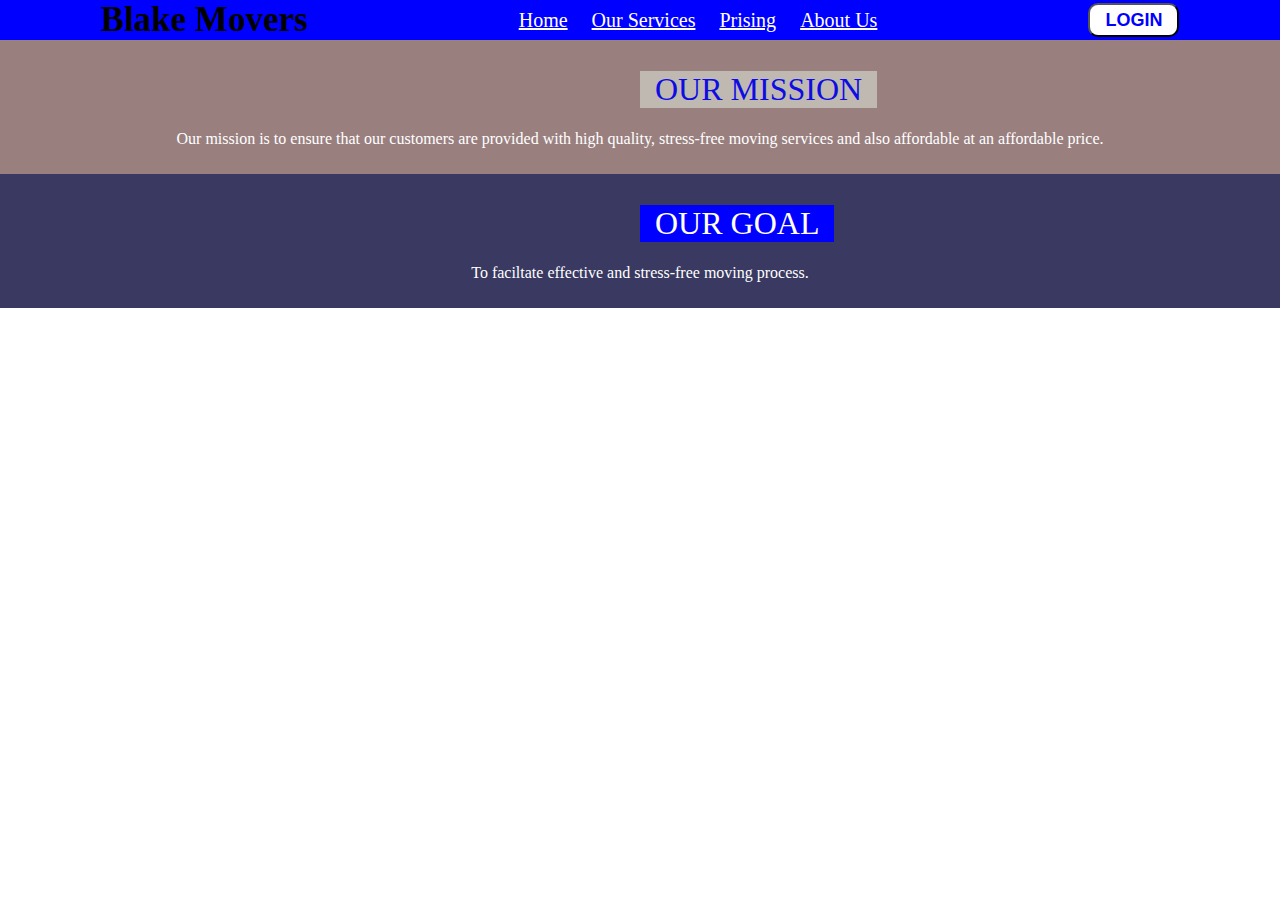
==== aboutus.html @ 3a9ff41b "add changes to my html and css" ====
<!DOCTYPE html>
<html lang="en">
<head>
    <meta charset="UTF-8">
    <meta name="viewport" content="width=device-width, initial-scale=1.0">
    <title>BlakeMovers</title>
    <link rel="stylesheet" href="aboutus.css">
</head>
<body>
    <div class="navbar">
        <div class="blake" >Blake Movers</div>
        <div class="list">
            <a href="Home">Home</a>
            <a href="Our Services">Our Services</a>
            <a href="Prising">Prising</a>
            <a href="About Us">About Us</a>
        </div>
        <div>
            <button class="btn">LOGIN</button>
        </div>
    </div>
    <div class="sec1">
        <h1 class="hsec1">OUR MISSION</h1>
        <p class="p1" >Our mission is to ensure that our customers are provided with high quality, stress-free moving services and also affordable  at an affordable price.</p>
    </div>
    <div class="sec2">
        <h1 class="hsec2">OUR GOAL</h1>
        <p class="p2">To faciltate effective and stress-free moving process.</p>
    </div> 
        
    
</body>
</html>
---- aboutus.css ----
body{
    width: 100%;
    padding: 0;
    margin: 0;
}

.navbar{
    background-color: blue;
    color: white;
    display: flex;
    justify-content: space-around;
    align-items: center;
    text-align: center;
}
list a:hoover{
    color: brown;
}
.blake{
    color: black;
    font-weight: bolder;
    font-size: xx-large;
    font-size: 35px;
}


.sec1{
    background-color: rgb(154, 127, 127);
    padding: 10px;
    margin: 0;
    aligh
    

}

.sec2{
    background-color: rgb(57, 57, 97);
    margin: 0;
    padding: 10px;
    text-align: center;
    align-items:center;
    
}
a{
    padding-left: 10px;
    padding-right: 10px;
    padding-top: 5px ;
    padding-bottom :5px ;
    font-size: 20px;
    color: white;
    justify-content: space-between;
}

.btn{
    background-color: white;
    color: blue;
    border-radius: 10px;
    padding-left:15px;
    padding-right: 15px;
    padding-top: 5px;
    padding-bottom: 4px;
    font-size: large;
    font-weight: bold;
}

.p1{
    color: white;
    align-items: center;
    text-align: center;
}
.p2{
    color: white;
    align-items: center;
    text-align: center;
    position: relative;
}

.hsec1{
    color: rgb(13, 13, 227);
    background-color: rgba(196, 191, 184, 0.898);
    font-weight: lighter;
    width:max-content;
    position: relative;
    left: 50%;
    padding-left: 15px;
    padding-right: 15px;
}

.hsec2{
    background-color: blue;
    color: white;
    font-weight: lighter;
    width: max-content;
    position: relative;
    left: 50%;
    padding-left: 15px;
    padding-right: 15px;
    

}
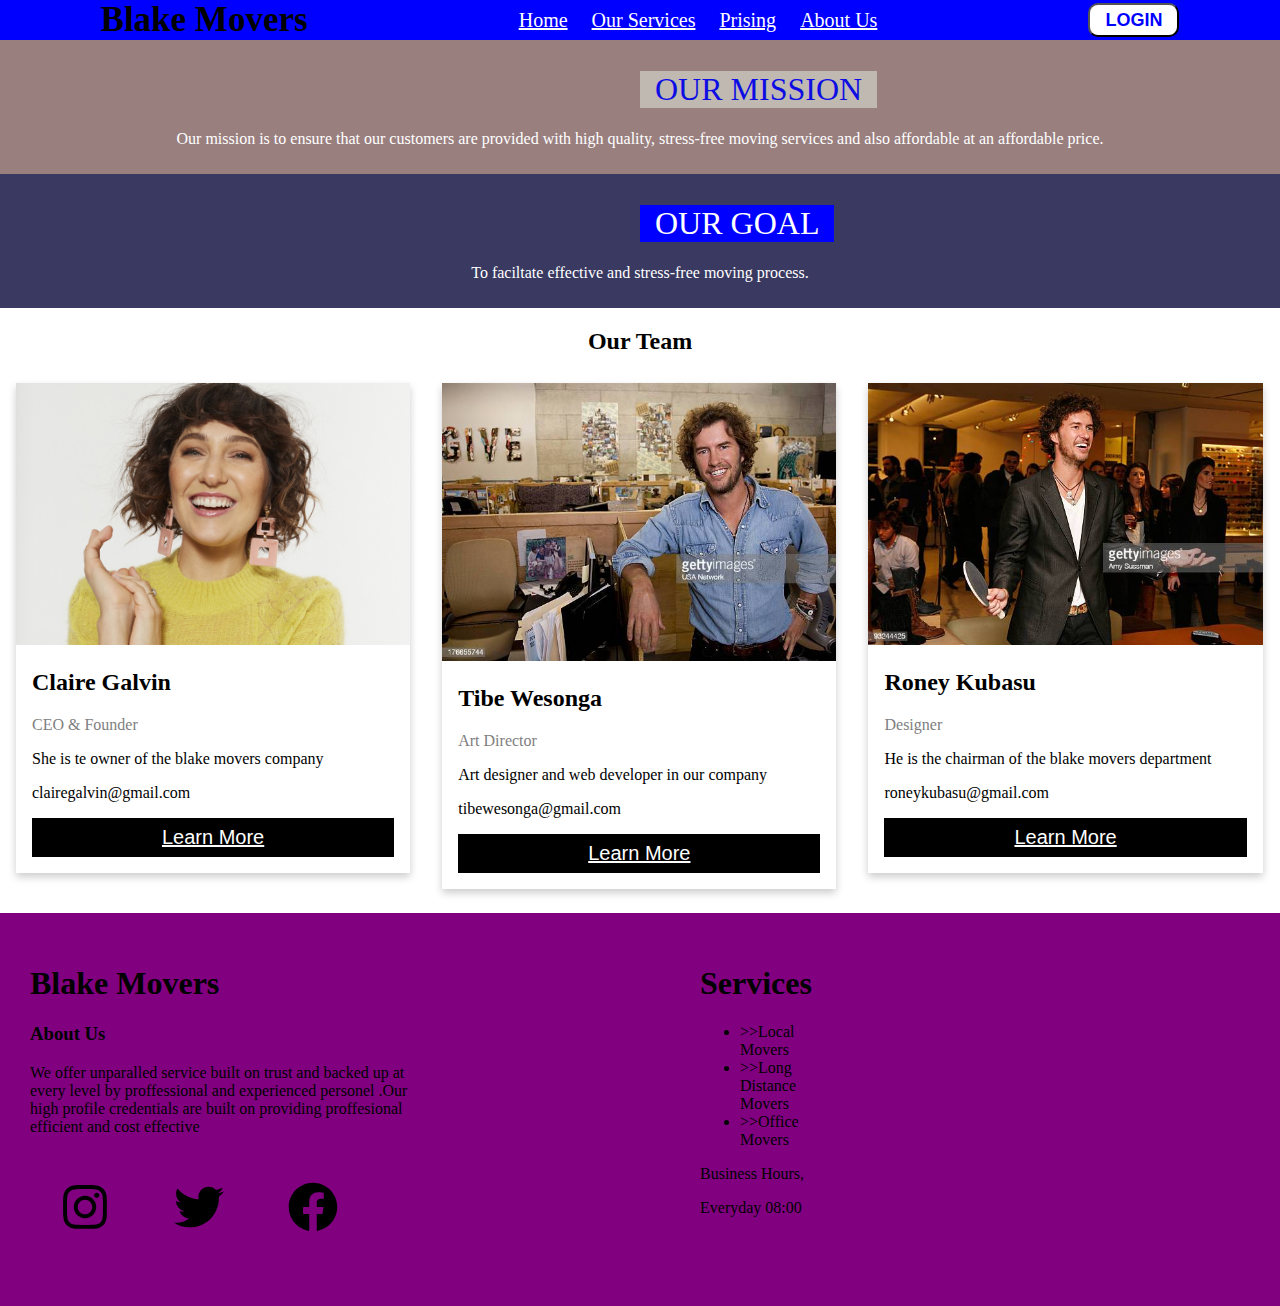
==== commit d0c28983: "add footer to tthe webpage" ====
--- a/aboutus.html
+++ b/aboutus.html
@@ -10,10 +10,10 @@
     <div class="navbar">
         <div class="blake" >Blake Movers</div>
         <div class="list">
-            <a href="Home">Home</a>
+            <a href="home.html">Home</a>
             <a href="Our Services">Our Services</a>
-            <a href="Prising">Prising</a>
-            <a href="About Us">About Us</a>
+            <a href="idexx.html">Prising</a>
+            <a href="aboutus.html">About Us</a>
         </div>
         <div>
             <button class="btn">LOGIN</button>
@@ -27,7 +27,73 @@
         <h1 class="hsec2">OUR GOAL</h1>
         <p class="p2">To faciltate effective and stress-free moving process.</p>
     </div> 
-        
+    <h2 style="text-align:center">Our Team</h2>
+    <div class="row">
+      <div class="column">
+        <div class="card">
+          <img src="./assets/zoefosterblake1.jpg" alt="hvd6" style="width:100%">
+          <div class="container">
+            <h2>Claire Galvin</h2>
+            <p class="title">CEO & Founder</p>
+            <p>She is te owner of the blake movers company</p>
+            <p>clairegalvin@gmail.com</p>
+            <p><button class="button"><a href="https://youtu.be/IkVPDDcPf1U">Learn More</a></button></p>
+          </div>
+        </div>
+      </div>
+      <div class="column">
+        <div class="card">
+          <img src="assets/toms.jpg" alt="hrd" style="width:100%">
+          <div class="container">
+            <h2>Tibe Wesonga</h2>
+            <p class="title">Art Director</p>
+            <p>Art designer and web developer in our company</p>
+            <p>tibewesonga@gmail.com</p>
+            <p><button class="button"><a href="https://youtu.be/2warRbMFOpk">Learn More</a></button></p>
+          </div>
+        </div>
+      </div>
+      <div class="column">
+        <div class="card">
+          <img src="./assets/Roney.jpg" alt="John" style="width:100%">
+          <div class="container">
+            <h2>Roney Kubasu</h2>
+            <p class="title">Designer</p>
+            <p>He is the chairman of the blake movers department</p>
+            <p>roneykubasu@gmail.com</p>
+            <p><button class="button"><a href="https://youtu.be/gsoWJ9pEr5c">Learn More</a></button></p>
+          </div>
+        </div>
+      </div>
+    </div> 
+    <footer>
+        <div class="ft">
+            <div class="ft_text">
+                <h1>Blake Movers</h1>
+                <h3>About Us</h3>
+                <p id="txt">We offer unparalled service built on trust and backed up at every level by proffessional and experienced personel .Our high profile credentials are built on providing proffesional efficient and cost effective</p>
+                <div class="icon">
+                    <svg class="svg" xmlns="http://www.w3.org/2000/svg" viewBox="0 0 448 512"><!--! Font Awesome Pro 6.1.1 by @fontawesome - https://fontawesome.com License - https://fontawesome.com/license (Commercial License) Copyright 2022 Fonticons, Inc. --><path d="M224.1 141c-63.6 0-114.9 51.3-114.9 114.9s51.3 114.9 114.9 114.9S339 319.5 339 255.9 287.7 141 224.1 141zm0 189.6c-41.1 0-74.7-33.5-74.7-74.7s33.5-74.7 74.7-74.7 74.7 33.5 74.7 74.7-33.6 74.7-74.7 74.7zm146.4-194.3c0 14.9-12 26.8-26.8 26.8-14.9 0-26.8-12-26.8-26.8s12-26.8 26.8-26.8 26.8 12 26.8 26.8zm76.1 27.2c-1.7-35.9-9.9-67.7-36.2-93.9-26.2-26.2-58-34.4-93.9-36.2-37-2.1-147.9-2.1-184.9 0-35.8 1.7-67.6 9.9-93.9 36.1s-34.4 58-36.2 93.9c-2.1 37-2.1 147.9 0 184.9 1.7 35.9 9.9 67.7 36.2 93.9s58 34.4 93.9 36.2c37 2.1 147.9 2.1 184.9 0 35.9-1.7 67.7-9.9 93.9-36.2 26.2-26.2 34.4-58 36.2-93.9 2.1-37 2.1-147.8 0-184.8zM398.8 388c-7.8 19.6-22.9 34.7-42.6 42.6-29.5 11.7-99.5 9-132.1 9s-102.7 2.6-132.1-9c-19.6-7.8-34.7-22.9-42.6-42.6-11.7-29.5-9-99.5-9-132.1s-2.6-102.7 9-132.1c7.8-19.6 22.9-34.7 42.6-42.6 29.5-11.7 99.5-9 132.1-9s102.7-2.6 132.1 9c19.6 7.8 34.7 22.9 42.6 42.6 11.7 29.5 9 99.5 9 132.1s2.7 102.7-9 132.1z"/></svg>
+                    <svg class="svg" xmlns="http://www.w3.org/2000/svg" viewBox="0 0 512 512"><!--! Font Awesome Pro 6.1.1 by @fontawesome - https://fontawesome.com License - https://fontawesome.com/license (Commercial License) Copyright 2022 Fonticons, Inc. --><path d="M459.37 151.716c.325 4.548.325 9.097.325 13.645 0 138.72-105.583 298.558-298.558 298.558-59.452 0-114.68-17.219-161.137-47.106 8.447.974 16.568 1.299 25.34 1.299 49.055 0 94.213-16.568 130.274-44.832-46.132-.975-84.792-31.188-98.112-72.772 6.498.974 12.995 1.624 19.818 1.624 9.421 0 18.843-1.3 27.614-3.573-48.081-9.747-84.143-51.98-84.143-102.985v-1.299c13.969 7.797 30.214 12.67 47.431 13.319-28.264-18.843-46.781-51.005-46.781-87.391 0-19.492 5.197-37.36 14.294-52.954 51.655 63.675 129.3 105.258 216.365 109.807-1.624-7.797-2.599-15.918-2.599-24.04 0-57.828 46.782-104.934 104.934-104.934 30.213 0 57.502 12.67 76.67 33.137 23.715-4.548 46.456-13.32 66.599-25.34-7.798 24.366-24.366 44.833-46.132 57.827 21.117-2.273 41.584-8.122 60.426-16.243-14.292 20.791-32.161 39.308-52.628 54.253z"/></svg>
+                    <svg class="svg" xmlns="http://www.w3.org/2000/svg" viewBox="0 0 512 512"><!--! Font Awesome Pro 6.1.1 by @fontawesome - https://fontawesome.com License - https://fontawesome.com/license (Commercial License) Copyright 2022 Fonticons, Inc. --><path d="M504 256C504 119 393 8 256 8S8 119 8 256c0 123.78 90.69 226.38 209.25 245V327.69h-63V256h63v-54.64c0-62.15 37-96.48 93.67-96.48 27.14 0 55.52 4.84 55.52 4.84v61h-31.28c-30.8 0-40.41 19.12-40.41 38.73V256h68.78l-11 71.69h-57.78V501C413.31 482.38 504 379.78 504 256z"/></svg>
+                </div>
+            </div>
+            <div class="ft_col">
+                <h1>Services</h1>
+                <div class="ls">
+                    <ul>
+                        <li>>>Local Movers</li>
+                        <li>>>Long Distance Movers</li>
+                        <li>>>Office Movers</li>
+                    </ul>
+                </div>
+                <div class="hours">
+                    <p>Business Hours,</p>
+                    <p>Everyday 08:00</p>
+                </div>
+            </div>
+        </div>
+    </footer> 
     
 </body>
-</html>+</html>
--- a/aboutus.css
+++ b/aboutus.css
@@ -27,8 +27,7 @@
     background-color: rgb(154, 127, 127);
     padding: 10px;
     margin: 0;
-    aligh
-    
+       
 
 }
 
@@ -96,4 +95,88 @@
     padding-right: 15px;
     
 
-}+}
+
+html {
+    box-sizing: border-box;
+  }
+  *, *:before, *:after {
+    box-sizing: inherit;
+  }
+  .column {
+    float: left;
+    width: 33.3%;
+    margin-bottom: 16px;
+    padding: 0 8px;
+  }
+  .card {
+    box-shadow: 0 4px 8px 0 rgba(0, 0, 0, 0.2);
+    margin: 8px;
+  }
+  .about-section {
+    padding: 50px;
+    text-align: center;
+    background-color: #474E5D;
+    color: white;
+  }
+  .container {
+    padding: 0 16px;
+  }
+  .container::after, .row::after {
+    content: "";
+    clear: both;
+    display: table;
+  }
+  .title {
+    color: grey;
+  }
+  .button {
+    border: none;
+    outline: 0;
+    display: inline-block;
+    padding: 8px;
+    color: white;
+    background-color: #000;
+    text-align: center;
+    cursor: pointer;
+    width: 100%;
+  }
+  .button:hover {
+    background-color: #555;
+  }
+  @media screen and (max-width: 650px) {
+    .column {
+      width: 100%;
+      display: block;
+    }
+    }
+    .ft{
+        background-color: purple;
+        padding-bottom: 10px;
+        display: flex;
+    }
+    
+    .ft_text{
+        margin: 30px;
+        
+        width: 30%;
+    }
+    
+    .icons{
+        display: flex;
+        color: blue;
+    }
+    
+    .svg{
+        width: 50px;
+        height: 50px;
+        margin: 30px;
+        color: blue;
+    }
+    
+    .ft_col{
+      padding-left: 20%;
+      padding-top: 30px;
+      width: 30%;
+      /* display: inline-block; */
+    }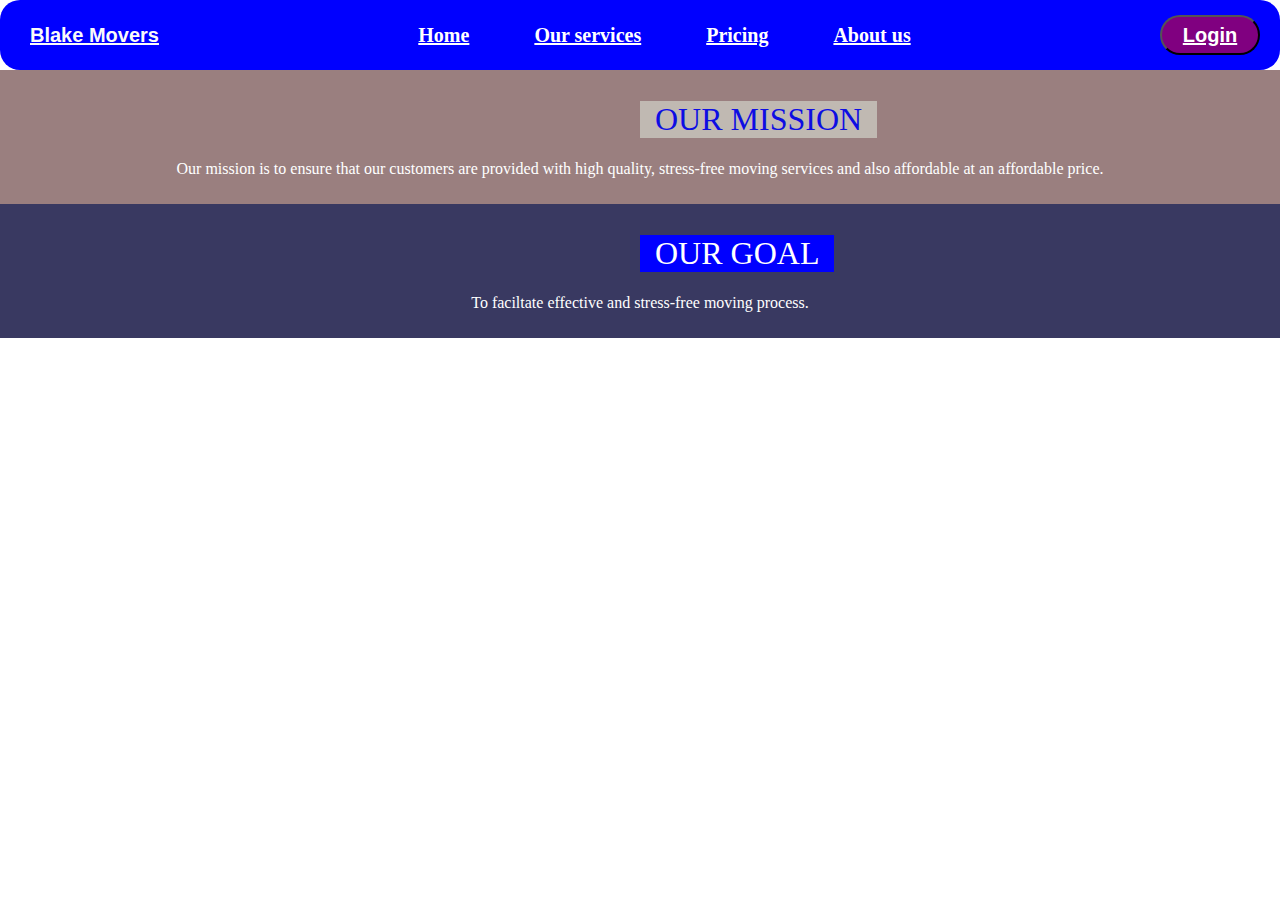
==== commit 913ab087: "add footer info" ====
--- a/aboutus.html
+++ b/aboutus.html
@@ -7,18 +7,31 @@
     <link rel="stylesheet" href="aboutus.css">
 </head>
 <body>
-    <div class="navbar">
-        <div class="blake" >Blake Movers</div>
-        <div class="list">
-            <a href="home.html">Home</a>
-            <a href="Our Services">Our Services</a>
-            <a href="idexx.html">Prising</a>
-            <a href="aboutus.html">About Us</a>
+    <section>
+        <div class="nav">
+            <ul class="nav-ul">
+                <li><a href="" class="logo">Blake Movers</a></li>
+                <li>
+                    <div class="nav-links">
+                        <ul class="links">
+                            <li><a class="nav-hover" href="home.html">Home</a></li>
+                            <li><a class="nav-hover" href="#sec_h">Our services</a></li>
+                            <li><a class="nav-hover" href="indexx.html">Pricing</a></li>
+                            <li><a class="nav-hover" href="aboutus.html">About us</a></li>
+                        </ul>
+                    </div>
+                </li>
+                <li>
+                    <div class="nav-getstarted">
+                        <button id="log" onclick=""><a href="login.html" target="blank" style="color: white;">Login</a> </button>
+                            </li>
+                        </ul>
+                    </div>
+                </li>
+            </ul>
         </div>
-        <div>
-            <button class="btn">LOGIN</button>
-        </div>
-    </div>
+    
+    </section>
     <div class="sec1">
         <h1 class="hsec1">OUR MISSION</h1>
         <p class="p1" >Our mission is to ensure that our customers are provided with high quality, stress-free moving services and also affordable  at an affordable price.</p>
@@ -27,73 +40,7 @@
         <h1 class="hsec2">OUR GOAL</h1>
         <p class="p2">To faciltate effective and stress-free moving process.</p>
     </div> 
-    <h2 style="text-align:center">Our Team</h2>
-    <div class="row">
-      <div class="column">
-        <div class="card">
-          <img src="./assets/zoefosterblake1.jpg" alt="hvd6" style="width:100%">
-          <div class="container">
-            <h2>Claire Galvin</h2>
-            <p class="title">CEO & Founder</p>
-            <p>She is te owner of the blake movers company</p>
-            <p>clairegalvin@gmail.com</p>
-            <p><button class="button"><a href="https://youtu.be/IkVPDDcPf1U">Learn More</a></button></p>
-          </div>
-        </div>
-      </div>
-      <div class="column">
-        <div class="card">
-          <img src="assets/toms.jpg" alt="hrd" style="width:100%">
-          <div class="container">
-            <h2>Tibe Wesonga</h2>
-            <p class="title">Art Director</p>
-            <p>Art designer and web developer in our company</p>
-            <p>tibewesonga@gmail.com</p>
-            <p><button class="button"><a href="https://youtu.be/2warRbMFOpk">Learn More</a></button></p>
-          </div>
-        </div>
-      </div>
-      <div class="column">
-        <div class="card">
-          <img src="./assets/Roney.jpg" alt="John" style="width:100%">
-          <div class="container">
-            <h2>Roney Kubasu</h2>
-            <p class="title">Designer</p>
-            <p>He is the chairman of the blake movers department</p>
-            <p>roneykubasu@gmail.com</p>
-            <p><button class="button"><a href="https://youtu.be/gsoWJ9pEr5c">Learn More</a></button></p>
-          </div>
-        </div>
-      </div>
-    </div> 
-    <footer>
-        <div class="ft">
-            <div class="ft_text">
-                <h1>Blake Movers</h1>
-                <h3>About Us</h3>
-                <p id="txt">We offer unparalled service built on trust and backed up at every level by proffessional and experienced personel .Our high profile credentials are built on providing proffesional efficient and cost effective</p>
-                <div class="icon">
-                    <svg class="svg" xmlns="http://www.w3.org/2000/svg" viewBox="0 0 448 512"><!--! Font Awesome Pro 6.1.1 by @fontawesome - https://fontawesome.com License - https://fontawesome.com/license (Commercial License) Copyright 2022 Fonticons, Inc. --><path d="M224.1 141c-63.6 0-114.9 51.3-114.9 114.9s51.3 114.9 114.9 114.9S339 319.5 339 255.9 287.7 141 224.1 141zm0 189.6c-41.1 0-74.7-33.5-74.7-74.7s33.5-74.7 74.7-74.7 74.7 33.5 74.7 74.7-33.6 74.7-74.7 74.7zm146.4-194.3c0 14.9-12 26.8-26.8 26.8-14.9 0-26.8-12-26.8-26.8s12-26.8 26.8-26.8 26.8 12 26.8 26.8zm76.1 27.2c-1.7-35.9-9.9-67.7-36.2-93.9-26.2-26.2-58-34.4-93.9-36.2-37-2.1-147.9-2.1-184.9 0-35.8 1.7-67.6 9.9-93.9 36.1s-34.4 58-36.2 93.9c-2.1 37-2.1 147.9 0 184.9 1.7 35.9 9.9 67.7 36.2 93.9s58 34.4 93.9 36.2c37 2.1 147.9 2.1 184.9 0 35.9-1.7 67.7-9.9 93.9-36.2 26.2-26.2 34.4-58 36.2-93.9 2.1-37 2.1-147.8 0-184.8zM398.8 388c-7.8 19.6-22.9 34.7-42.6 42.6-29.5 11.7-99.5 9-132.1 9s-102.7 2.6-132.1-9c-19.6-7.8-34.7-22.9-42.6-42.6-11.7-29.5-9-99.5-9-132.1s-2.6-102.7 9-132.1c7.8-19.6 22.9-34.7 42.6-42.6 29.5-11.7 99.5-9 132.1-9s102.7-2.6 132.1 9c19.6 7.8 34.7 22.9 42.6 42.6 11.7 29.5 9 99.5 9 132.1s2.7 102.7-9 132.1z"/></svg>
-                    <svg class="svg" xmlns="http://www.w3.org/2000/svg" viewBox="0 0 512 512"><!--! Font Awesome Pro 6.1.1 by @fontawesome - https://fontawesome.com License - https://fontawesome.com/license (Commercial License) Copyright 2022 Fonticons, Inc. --><path d="M459.37 151.716c.325 4.548.325 9.097.325 13.645 0 138.72-105.583 298.558-298.558 298.558-59.452 0-114.68-17.219-161.137-47.106 8.447.974 16.568 1.299 25.34 1.299 49.055 0 94.213-16.568 130.274-44.832-46.132-.975-84.792-31.188-98.112-72.772 6.498.974 12.995 1.624 19.818 1.624 9.421 0 18.843-1.3 27.614-3.573-48.081-9.747-84.143-51.98-84.143-102.985v-1.299c13.969 7.797 30.214 12.67 47.431 13.319-28.264-18.843-46.781-51.005-46.781-87.391 0-19.492 5.197-37.36 14.294-52.954 51.655 63.675 129.3 105.258 216.365 109.807-1.624-7.797-2.599-15.918-2.599-24.04 0-57.828 46.782-104.934 104.934-104.934 30.213 0 57.502 12.67 76.67 33.137 23.715-4.548 46.456-13.32 66.599-25.34-7.798 24.366-24.366 44.833-46.132 57.827 21.117-2.273 41.584-8.122 60.426-16.243-14.292 20.791-32.161 39.308-52.628 54.253z"/></svg>
-                    <svg class="svg" xmlns="http://www.w3.org/2000/svg" viewBox="0 0 512 512"><!--! Font Awesome Pro 6.1.1 by @fontawesome - https://fontawesome.com License - https://fontawesome.com/license (Commercial License) Copyright 2022 Fonticons, Inc. --><path d="M504 256C504 119 393 8 256 8S8 119 8 256c0 123.78 90.69 226.38 209.25 245V327.69h-63V256h63v-54.64c0-62.15 37-96.48 93.67-96.48 27.14 0 55.52 4.84 55.52 4.84v61h-31.28c-30.8 0-40.41 19.12-40.41 38.73V256h68.78l-11 71.69h-57.78V501C413.31 482.38 504 379.78 504 256z"/></svg>
-                </div>
-            </div>
-            <div class="ft_col">
-                <h1>Services</h1>
-                <div class="ls">
-                    <ul>
-                        <li>>>Local Movers</li>
-                        <li>>>Long Distance Movers</li>
-                        <li>>>Office Movers</li>
-                    </ul>
-                </div>
-                <div class="hours">
-                    <p>Business Hours,</p>
-                    <p>Everyday 08:00</p>
-                </div>
-            </div>
-        </div>
-    </footer> 
+        
     
 </body>
-</html>
+</html>--- a/aboutus.css
+++ b/aboutus.css
@@ -4,14 +4,104 @@
     margin: 0;
 }
 
-.navbar{
+#log{
+    background-color: purple;
+    height: 40px;
+    width: 100px;
+    color: white;
+    border-radius: 30px;
+    font-size: large;
+    font-weight: bold;
+    
+    
+}
+.nav-hover{
+    color: white;
+}
+
+.nav{
+    padding-top: 15px;
+    padding-bottom: 15px;
     background-color: blue;
+    font-weight: 900;
+    text-align: center;
+    border-radius: 20px;
+}
+.nav-ul {
+    display: flex;
+    justify-content: space-between;
+    align-items: center;
     color: white;
-    display: flex;
-    justify-content: space-around;
+    
+}
+.links li,
+.nav-ul li {
+    display: inline-block;
     align-items: center;
-    text-align: center;
+    list-style-type: none;
+    
 }
+.nav-ul li {
+    margin-left: 20px;
+    margin-right: 20px;
+    font-size: 20px;
+    color: white;
+}
+.nav-hover:hover {
+    color: #ED661F;
+    border-bottom:#ED661F 1px solid;
+    padding-bottom: 5px;
+
+}
+
+
+.links,
+.nav-ul {
+    list-style: none;
+    margin: 0px;
+    padding: 0px;
+    list-style-type: none;
+    
+    
+
+}
+.logo {
+    font-family: 'Poppins', sans-serif;
+    font-size: 20px;
+    color: #FAFAFA;
+
+}
+.login li{
+    color: #FAFAFA;
+
+}
+
+
+.btn{
+    padding: 20px;
+    background-color: purple;
+    border-radius: 30px;
+    transition: 1.0s ease;
+
+}
+#log{
+    background-color: purple;
+    height: 40px;
+    width: 100px;
+    color: white;
+    border-radius: 30px;
+    font-size: large;
+    font-weight: bold;
+    
+    
+}
+
+
+.btn:hover{
+    color: seagreen;
+    background-color: red;
+}
+
 list a:hoover{
     color: brown;
 }
@@ -27,7 +117,8 @@
     background-color: rgb(154, 127, 127);
     padding: 10px;
     margin: 0;
-       
+
+    
 
 }
 
@@ -95,88 +186,4 @@
     padding-right: 15px;
     
 
-}
-
-html {
-    box-sizing: border-box;
-  }
-  *, *:before, *:after {
-    box-sizing: inherit;
-  }
-  .column {
-    float: left;
-    width: 33.3%;
-    margin-bottom: 16px;
-    padding: 0 8px;
-  }
-  .card {
-    box-shadow: 0 4px 8px 0 rgba(0, 0, 0, 0.2);
-    margin: 8px;
-  }
-  .about-section {
-    padding: 50px;
-    text-align: center;
-    background-color: #474E5D;
-    color: white;
-  }
-  .container {
-    padding: 0 16px;
-  }
-  .container::after, .row::after {
-    content: "";
-    clear: both;
-    display: table;
-  }
-  .title {
-    color: grey;
-  }
-  .button {
-    border: none;
-    outline: 0;
-    display: inline-block;
-    padding: 8px;
-    color: white;
-    background-color: #000;
-    text-align: center;
-    cursor: pointer;
-    width: 100%;
-  }
-  .button:hover {
-    background-color: #555;
-  }
-  @media screen and (max-width: 650px) {
-    .column {
-      width: 100%;
-      display: block;
-    }
-    }
-    .ft{
-        background-color: purple;
-        padding-bottom: 10px;
-        display: flex;
-    }
-    
-    .ft_text{
-        margin: 30px;
-        
-        width: 30%;
-    }
-    
-    .icons{
-        display: flex;
-        color: blue;
-    }
-    
-    .svg{
-        width: 50px;
-        height: 50px;
-        margin: 30px;
-        color: blue;
-    }
-    
-    .ft_col{
-      padding-left: 20%;
-      padding-top: 30px;
-      width: 30%;
-      /* display: inline-block; */
-    }+}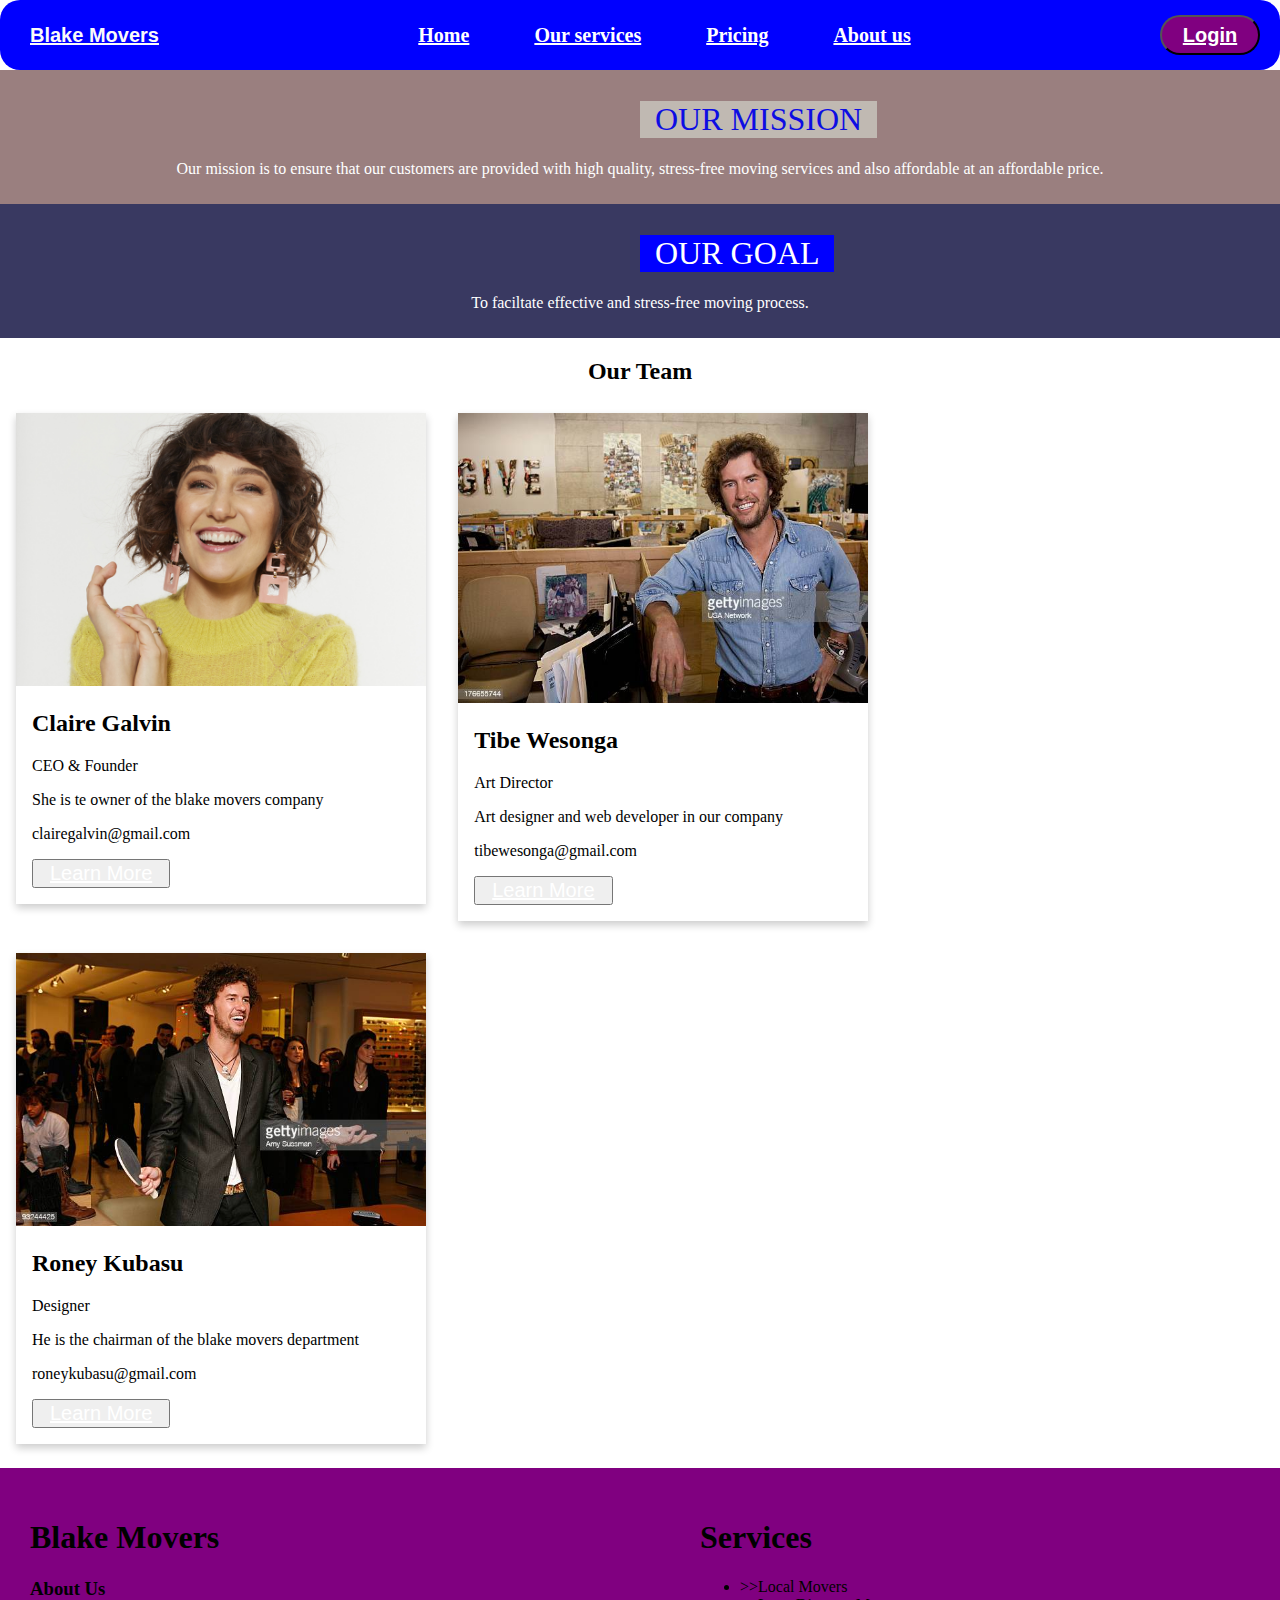
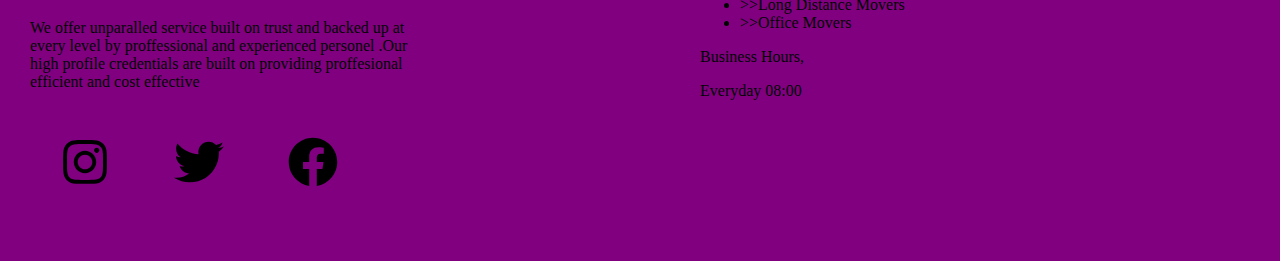
==== commit 0810025a: "add" ====
--- a/aboutus.html
+++ b/aboutus.html
@@ -39,7 +39,77 @@
     <div class="sec2">
         <h1 class="hsec2">OUR GOAL</h1>
         <p class="p2">To faciltate effective and stress-free moving process.</p>
+    </div>
+    <h2 style="text-align:center">Our Team</h2>
+    <div class="row">
+      <div class="column">
+        <div class="card">
+          <img src="./assets/zoefosterblake1.jpg" alt="hvd6" style="width:100%">
+          <div class="container">
+            <h2>Claire Galvin</h2>
+            <p class="title">CEO & Founder</p>
+            <p>She is te owner of the blake movers company</p>
+            <p>clairegalvin@gmail.com</p>
+            <p><button class="button"><a href="https://youtu.be/IkVPDDcPf1U">Learn More</a></button></p>
+          </div>
+        </div>
+      </div>
+      <div class="column">
+        <div class="card">
+          <img src="assets/toms.jpg" alt="hrd" style="width:100%">
+          <div class="container">
+            <h2>Tibe Wesonga</h2>
+            <p class="title">Art Director</p>
+            <p>Art designer and web developer in our company</p>
+            <p>tibewesonga@gmail.com</p>
+            <p><button class="button"><a href="https://youtu.be/2warRbMFOpk">Learn More</a></button></p>
+          </div>
+        </div>
+      </div>
+      <div class="column">
+        <div class="card">
+          <img src="./assets/Roney.jpg" alt="John" style="width:100%">
+          <div class="container">
+            <h2>Roney  Kubasu</h2>
+            <p class="title">Designer</p>
+            <p>He is the chairman of the blake movers department</p>
+            <p>roneykubasu@gmail.com</p>
+            <p><button class="button"><a href="https://youtu.be/gsoWJ9pEr5c">Learn More</a></button></p>
+          </div>
+        </div>
+      </div>
     </div> 
+    
+    <footer>
+        <div class="ft">
+            <div class="ft_text">
+                <h1>Blake Movers</h1>
+                <h3>About Us</h3>
+                <p id="txt">We offer unparalled service built on trust and backed up at every level by proffessional and experienced personel .Our high profile credentials are built on providing proffesional efficient and cost effective</p>
+                <div class="icon">
+                    <svg class="svg" xmlns="http://www.w3.org/2000/svg" viewBox="0 0 448 512"><!--! Font Awesome Pro 6.1.1 by @fontawesome - https://fontawesome.com License - https://fontawesome.com/license (Commercial License) Copyright 2022 Fonticons, Inc. --><path d="M224.1 141c-63.6 0-114.9 51.3-114.9 114.9s51.3 114.9 114.9 114.9S339 319.5 339 255.9 287.7 141 224.1 141zm0 189.6c-41.1 0-74.7-33.5-74.7-74.7s33.5-74.7 74.7-74.7 74.7 33.5 74.7 74.7-33.6 74.7-74.7 74.7zm146.4-194.3c0 14.9-12 26.8-26.8 26.8-14.9 0-26.8-12-26.8-26.8s12-26.8 26.8-26.8 26.8 12 26.8 26.8zm76.1 27.2c-1.7-35.9-9.9-67.7-36.2-93.9-26.2-26.2-58-34.4-93.9-36.2-37-2.1-147.9-2.1-184.9 0-35.8 1.7-67.6 9.9-93.9 36.1s-34.4 58-36.2 93.9c-2.1 37-2.1 147.9 0 184.9 1.7 35.9 9.9 67.7 36.2 93.9s58 34.4 93.9 36.2c37 2.1 147.9 2.1 184.9 0 35.9-1.7 67.7-9.9 93.9-36.2 26.2-26.2 34.4-58 36.2-93.9 2.1-37 2.1-147.8 0-184.8zM398.8 388c-7.8 19.6-22.9 34.7-42.6 42.6-29.5 11.7-99.5 9-132.1 9s-102.7 2.6-132.1-9c-19.6-7.8-34.7-22.9-42.6-42.6-11.7-29.5-9-99.5-9-132.1s-2.6-102.7 9-132.1c7.8-19.6 22.9-34.7 42.6-42.6 29.5-11.7 99.5-9 132.1-9s102.7-2.6 132.1 9c19.6 7.8 34.7 22.9 42.6 42.6 11.7 29.5 9 99.5 9 132.1s2.7 102.7-9 132.1z"/></svg>
+                    <svg class="svg" xmlns="http://www.w3.org/2000/svg" viewBox="0 0 512 512"><!--! Font Awesome Pro 6.1.1 by @fontawesome - https://fontawesome.com License - https://fontawesome.com/license (Commercial License) Copyright 2022 Fonticons, Inc. --><path d="M459.37 151.716c.325 4.548.325 9.097.325 13.645 0 138.72-105.583 298.558-298.558 298.558-59.452 0-114.68-17.219-161.137-47.106 8.447.974 16.568 1.299 25.34 1.299 49.055 0 94.213-16.568 130.274-44.832-46.132-.975-84.792-31.188-98.112-72.772 6.498.974 12.995 1.624 19.818 1.624 9.421 0 18.843-1.3 27.614-3.573-48.081-9.747-84.143-51.98-84.143-102.985v-1.299c13.969 7.797 30.214 12.67 47.431 13.319-28.264-18.843-46.781-51.005-46.781-87.391 0-19.492 5.197-37.36 14.294-52.954 51.655 63.675 129.3 105.258 216.365 109.807-1.624-7.797-2.599-15.918-2.599-24.04 0-57.828 46.782-104.934 104.934-104.934 30.213 0 57.502 12.67 76.67 33.137 23.715-4.548 46.456-13.32 66.599-25.34-7.798 24.366-24.366 44.833-46.132 57.827 21.117-2.273 41.584-8.122 60.426-16.243-14.292 20.791-32.161 39.308-52.628 54.253z"/></svg>
+                    <svg class="svg" xmlns="http://www.w3.org/2000/svg" viewBox="0 0 512 512"><!--! Font Awesome Pro 6.1.1 by @fontawesome - https://fontawesome.com License - https://fontawesome.com/license (Commercial License) Copyright 2022 Fonticons, Inc. --><path d="M504 256C504 119 393 8 256 8S8 119 8 256c0 123.78 90.69 226.38 209.25 245V327.69h-63V256h63v-54.64c0-62.15 37-96.48 93.67-96.48 27.14 0 55.52 4.84 55.52 4.84v61h-31.28c-30.8 0-40.41 19.12-40.41 38.73V256h68.78l-11 71.69h-57.78V501C413.31 482.38 504 379.78 504 256z"/></svg>
+                </div>
+            </div>
+            <div class="ft_col">
+                <h1>Services</h1>
+                <div class="ls">
+                    <ul>
+                        <li>>>Local Movers</li>
+                        <li>>>Long Distance Movers</li>
+                        <li>>>Office Movers</li>
+                    </ul>
+                </div>
+                <div class="hours">
+                    <p>Business Hours,</p>
+                    <p>Everyday 08:00</p>
+                </div>
+            </div>
+        </div>
+    </footer> 
+  
+
         
     
 </body>
--- a/aboutus.css
+++ b/aboutus.css
@@ -186,4 +186,58 @@
     padding-right: 15px;
     
 
-}+}
+.ft{
+    background-color: purple;
+    padding-bottom: 10px;
+    display: flex;
+}
+
+.ft_text{
+    margin: 30px;
+    
+    width: 30%;
+}
+
+.icons{
+    display: flex;
+    color: blue;
+}
+
+.svg{
+    width: 50px;
+    height: 50px;
+    margin: 30px;
+    color: blue;
+}
+
+.ft_col{
+  padding-left: 20%;
+  padding-top: 30px;
+  width: 30%;
+  /* display: inline-block; */
+}
+.column {
+    float: left;
+    width: 33.3%;
+    margin-bottom: 16px;
+    padding: 0 8px;
+  }
+  .card {
+    box-shadow: 0 4px 8px 0 rgba(0, 0, 0, 0.2);
+    margin: 8px;
+  }
+  .about-section {
+    padding: 50px;
+    text-align: center;
+    background-color: #474E5D;
+    color: white;
+  }
+  .container {
+    padding: 0 16px;
+  }
+  .container::after, .row::after {
+    content: "";
+    clear: both;
+    display: table;
+  }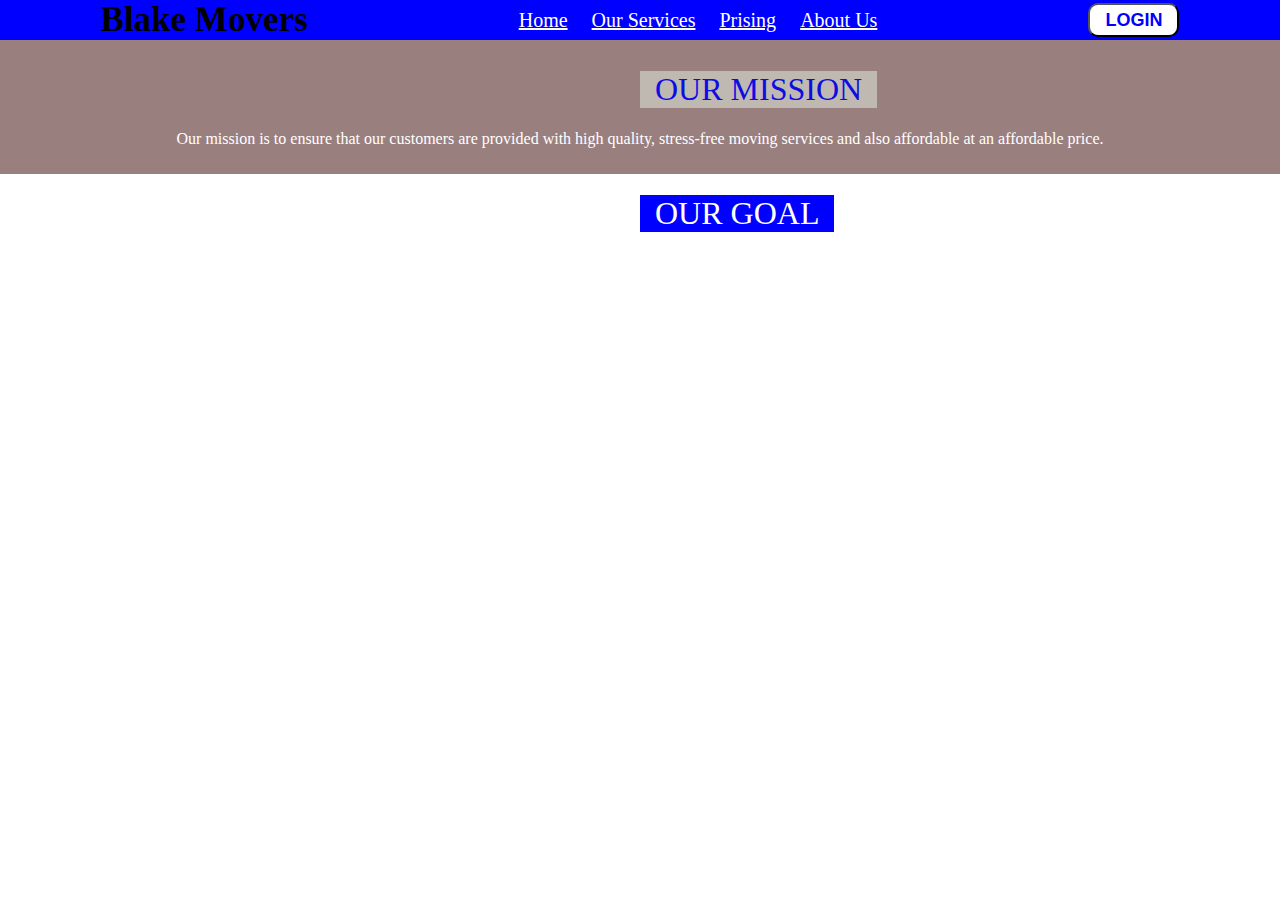
==== commit 973c361a: "add" ====
--- a/aboutus.html
+++ b/aboutus.html
@@ -3,35 +3,22 @@
 <head>
     <meta charset="UTF-8">
     <meta name="viewport" content="width=device-width, initial-scale=1.0">
-    <title>BlakeMovers</title>
+    <title>BlakeMovers Company</title>
     <link rel="stylesheet" href="aboutus.css">
 </head>
 <body>
-    <section>
-        <div class="nav">
-            <ul class="nav-ul">
-                <li><a href="" class="logo">Blake Movers</a></li>
-                <li>
-                    <div class="nav-links">
-                        <ul class="links">
-                            <li><a class="nav-hover" href="home.html">Home</a></li>
-                            <li><a class="nav-hover" href="#sec_h">Our services</a></li>
-                            <li><a class="nav-hover" href="indexx.html">Pricing</a></li>
-                            <li><a class="nav-hover" href="aboutus.html">About us</a></li>
-                        </ul>
-                    </div>
-                </li>
-                <li>
-                    <div class="nav-getstarted">
-                        <button id="log" onclick=""><a href="login.html" target="blank" style="color: white;">Login</a> </button>
-                            </li>
-                        </ul>
-                    </div>
-                </li>
-            </ul>
+    <div class="navbar">
+        <div class="blake" >Blake Movers</div>
+        <div class="list">
+            <a href="Home">Home</a>
+            <a href="Our Services">Our Services</a>
+            <a href="Prising">Prising</a>
+            <a href="About Us">About Us</a>
         </div>
-    
-    </section>
+        <div>
+            <button class="btn">LOGIN</button>
+        </div>
+    </div>
     <div class="sec1">
         <h1 class="hsec1">OUR MISSION</h1>
         <p class="p1" >Our mission is to ensure that our customers are provided with high quality, stress-free moving services and also affordable  at an affordable price.</p>
@@ -39,77 +26,7 @@
     <div class="sec2">
         <h1 class="hsec2">OUR GOAL</h1>
         <p class="p2">To faciltate effective and stress-free moving process.</p>
-    </div>
-    <h2 style="text-align:center">Our Team</h2>
-    <div class="row">
-      <div class="column">
-        <div class="card">
-          <img src="./assets/zoefosterblake1.jpg" alt="hvd6" style="width:100%">
-          <div class="container">
-            <h2>Claire Galvin</h2>
-            <p class="title">CEO & Founder</p>
-            <p>She is te owner of the blake movers company</p>
-            <p>clairegalvin@gmail.com</p>
-            <p><button class="button"><a href="https://youtu.be/IkVPDDcPf1U">Learn More</a></button></p>
-          </div>
-        </div>
-      </div>
-      <div class="column">
-        <div class="card">
-          <img src="assets/toms.jpg" alt="hrd" style="width:100%">
-          <div class="container">
-            <h2>Tibe Wesonga</h2>
-            <p class="title">Art Director</p>
-            <p>Art designer and web developer in our company</p>
-            <p>tibewesonga@gmail.com</p>
-            <p><button class="button"><a href="https://youtu.be/2warRbMFOpk">Learn More</a></button></p>
-          </div>
-        </div>
-      </div>
-      <div class="column">
-        <div class="card">
-          <img src="./assets/Roney.jpg" alt="John" style="width:100%">
-          <div class="container">
-            <h2>Roney  Kubasu</h2>
-            <p class="title">Designer</p>
-            <p>He is the chairman of the blake movers department</p>
-            <p>roneykubasu@gmail.com</p>
-            <p><button class="button"><a href="https://youtu.be/gsoWJ9pEr5c">Learn More</a></button></p>
-          </div>
-        </div>
-      </div>
     </div> 
-    
-    <footer>
-        <div class="ft">
-            <div class="ft_text">
-                <h1>Blake Movers</h1>
-                <h3>About Us</h3>
-                <p id="txt">We offer unparalled service built on trust and backed up at every level by proffessional and experienced personel .Our high profile credentials are built on providing proffesional efficient and cost effective</p>
-                <div class="icon">
-                    <svg class="svg" xmlns="http://www.w3.org/2000/svg" viewBox="0 0 448 512"><!--! Font Awesome Pro 6.1.1 by @fontawesome - https://fontawesome.com License - https://fontawesome.com/license (Commercial License) Copyright 2022 Fonticons, Inc. --><path d="M224.1 141c-63.6 0-114.9 51.3-114.9 114.9s51.3 114.9 114.9 114.9S339 319.5 339 255.9 287.7 141 224.1 141zm0 189.6c-41.1 0-74.7-33.5-74.7-74.7s33.5-74.7 74.7-74.7 74.7 33.5 74.7 74.7-33.6 74.7-74.7 74.7zm146.4-194.3c0 14.9-12 26.8-26.8 26.8-14.9 0-26.8-12-26.8-26.8s12-26.8 26.8-26.8 26.8 12 26.8 26.8zm76.1 27.2c-1.7-35.9-9.9-67.7-36.2-93.9-26.2-26.2-58-34.4-93.9-36.2-37-2.1-147.9-2.1-184.9 0-35.8 1.7-67.6 9.9-93.9 36.1s-34.4 58-36.2 93.9c-2.1 37-2.1 147.9 0 184.9 1.7 35.9 9.9 67.7 36.2 93.9s58 34.4 93.9 36.2c37 2.1 147.9 2.1 184.9 0 35.9-1.7 67.7-9.9 93.9-36.2 26.2-26.2 34.4-58 36.2-93.9 2.1-37 2.1-147.8 0-184.8zM398.8 388c-7.8 19.6-22.9 34.7-42.6 42.6-29.5 11.7-99.5 9-132.1 9s-102.7 2.6-132.1-9c-19.6-7.8-34.7-22.9-42.6-42.6-11.7-29.5-9-99.5-9-132.1s-2.6-102.7 9-132.1c7.8-19.6 22.9-34.7 42.6-42.6 29.5-11.7 99.5-9 132.1-9s102.7-2.6 132.1 9c19.6 7.8 34.7 22.9 42.6 42.6 11.7 29.5 9 99.5 9 132.1s2.7 102.7-9 132.1z"/></svg>
-                    <svg class="svg" xmlns="http://www.w3.org/2000/svg" viewBox="0 0 512 512"><!--! Font Awesome Pro 6.1.1 by @fontawesome - https://fontawesome.com License - https://fontawesome.com/license (Commercial License) Copyright 2022 Fonticons, Inc. --><path d="M459.37 151.716c.325 4.548.325 9.097.325 13.645 0 138.72-105.583 298.558-298.558 298.558-59.452 0-114.68-17.219-161.137-47.106 8.447.974 16.568 1.299 25.34 1.299 49.055 0 94.213-16.568 130.274-44.832-46.132-.975-84.792-31.188-98.112-72.772 6.498.974 12.995 1.624 19.818 1.624 9.421 0 18.843-1.3 27.614-3.573-48.081-9.747-84.143-51.98-84.143-102.985v-1.299c13.969 7.797 30.214 12.67 47.431 13.319-28.264-18.843-46.781-51.005-46.781-87.391 0-19.492 5.197-37.36 14.294-52.954 51.655 63.675 129.3 105.258 216.365 109.807-1.624-7.797-2.599-15.918-2.599-24.04 0-57.828 46.782-104.934 104.934-104.934 30.213 0 57.502 12.67 76.67 33.137 23.715-4.548 46.456-13.32 66.599-25.34-7.798 24.366-24.366 44.833-46.132 57.827 21.117-2.273 41.584-8.122 60.426-16.243-14.292 20.791-32.161 39.308-52.628 54.253z"/></svg>
-                    <svg class="svg" xmlns="http://www.w3.org/2000/svg" viewBox="0 0 512 512"><!--! Font Awesome Pro 6.1.1 by @fontawesome - https://fontawesome.com License - https://fontawesome.com/license (Commercial License) Copyright 2022 Fonticons, Inc. --><path d="M504 256C504 119 393 8 256 8S8 119 8 256c0 123.78 90.69 226.38 209.25 245V327.69h-63V256h63v-54.64c0-62.15 37-96.48 93.67-96.48 27.14 0 55.52 4.84 55.52 4.84v61h-31.28c-30.8 0-40.41 19.12-40.41 38.73V256h68.78l-11 71.69h-57.78V501C413.31 482.38 504 379.78 504 256z"/></svg>
-                </div>
-            </div>
-            <div class="ft_col">
-                <h1>Services</h1>
-                <div class="ls">
-                    <ul>
-                        <li>>>Local Movers</li>
-                        <li>>>Long Distance Movers</li>
-                        <li>>>Office Movers</li>
-                    </ul>
-                </div>
-                <div class="hours">
-                    <p>Business Hours,</p>
-                    <p>Everyday 08:00</p>
-                </div>
-            </div>
-        </div>
-    </footer> 
-  
-
         
     
 </body>
--- a/aboutus.css
+++ b/aboutus.css
@@ -1,107 +1,17 @@
 body{
-    width: 100%;
+    
     padding: 0;
     margin: 0;
 }
 
-#log{
-    background-color: purple;
-    height: 40px;
-    width: 100px;
+.navbar{
+    background-color: blue;
     color: white;
-    border-radius: 30px;
-    font-size: large;
-    font-weight: bold;
-    
-    
+    display: flex;
+    justify-content: space-around;
+    align-items: center;
+    text-align: center;
 }
-.nav-hover{
-    color: white;
-}
-
-.nav{
-    padding-top: 15px;
-    padding-bottom: 15px;
-    background-color: blue;
-    font-weight: 900;
-    text-align: center;
-    border-radius: 20px;
-}
-.nav-ul {
-    display: flex;
-    justify-content: space-between;
-    align-items: center;
-    color: white;
-    
-}
-.links li,
-.nav-ul li {
-    display: inline-block;
-    align-items: center;
-    list-style-type: none;
-    
-}
-.nav-ul li {
-    margin-left: 20px;
-    margin-right: 20px;
-    font-size: 20px;
-    color: white;
-}
-.nav-hover:hover {
-    color: #ED661F;
-    border-bottom:#ED661F 1px solid;
-    padding-bottom: 5px;
-
-}
-
-
-.links,
-.nav-ul {
-    list-style: none;
-    margin: 0px;
-    padding: 0px;
-    list-style-type: none;
-    
-    
-
-}
-.logo {
-    font-family: 'Poppins', sans-serif;
-    font-size: 20px;
-    color: #FAFAFA;
-
-}
-.login li{
-    color: #FAFAFA;
-
-}
-
-
-.btn{
-    padding: 20px;
-    background-color: purple;
-    border-radius: 30px;
-    transition: 1.0s ease;
-
-}
-#log{
-    background-color: purple;
-    height: 40px;
-    width: 100px;
-    color: white;
-    border-radius: 30px;
-    font-size: large;
-    font-weight: bold;
-    
-    
-}
-
-
-.btn:hover{
-    color: seagreen;
-    background-color: red;
-}
-
 list a:hoover{
     color: brown;
 }
@@ -117,13 +27,12 @@
     background-color: rgb(154, 127, 127);
     padding: 10px;
     margin: 0;
-
     
 
-}
+};
 
 .sec2{
-    background-color: rgb(57, 57, 97);
+    background-color: rgb (57, 57, 97);
     margin: 0;
     padding: 10px;
     text-align: center;
@@ -186,58 +95,4 @@
     padding-right: 15px;
     
 
-}
-.ft{
-    background-color: purple;
-    padding-bottom: 10px;
-    display: flex;
-}
-
-.ft_text{
-    margin: 30px;
-    
-    width: 30%;
-}
-
-.icons{
-    display: flex;
-    color: blue;
-}
-
-.svg{
-    width: 50px;
-    height: 50px;
-    margin: 30px;
-    color: blue;
-}
-
-.ft_col{
-  padding-left: 20%;
-  padding-top: 30px;
-  width: 30%;
-  /* display: inline-block; */
-}
-.column {
-    float: left;
-    width: 33.3%;
-    margin-bottom: 16px;
-    padding: 0 8px;
-  }
-  .card {
-    box-shadow: 0 4px 8px 0 rgba(0, 0, 0, 0.2);
-    margin: 8px;
-  }
-  .about-section {
-    padding: 50px;
-    text-align: center;
-    background-color: #474E5D;
-    color: white;
-  }
-  .container {
-    padding: 0 16px;
-  }
-  .container::after, .row::after {
-    content: "";
-    clear: both;
-    display: table;
-  }+}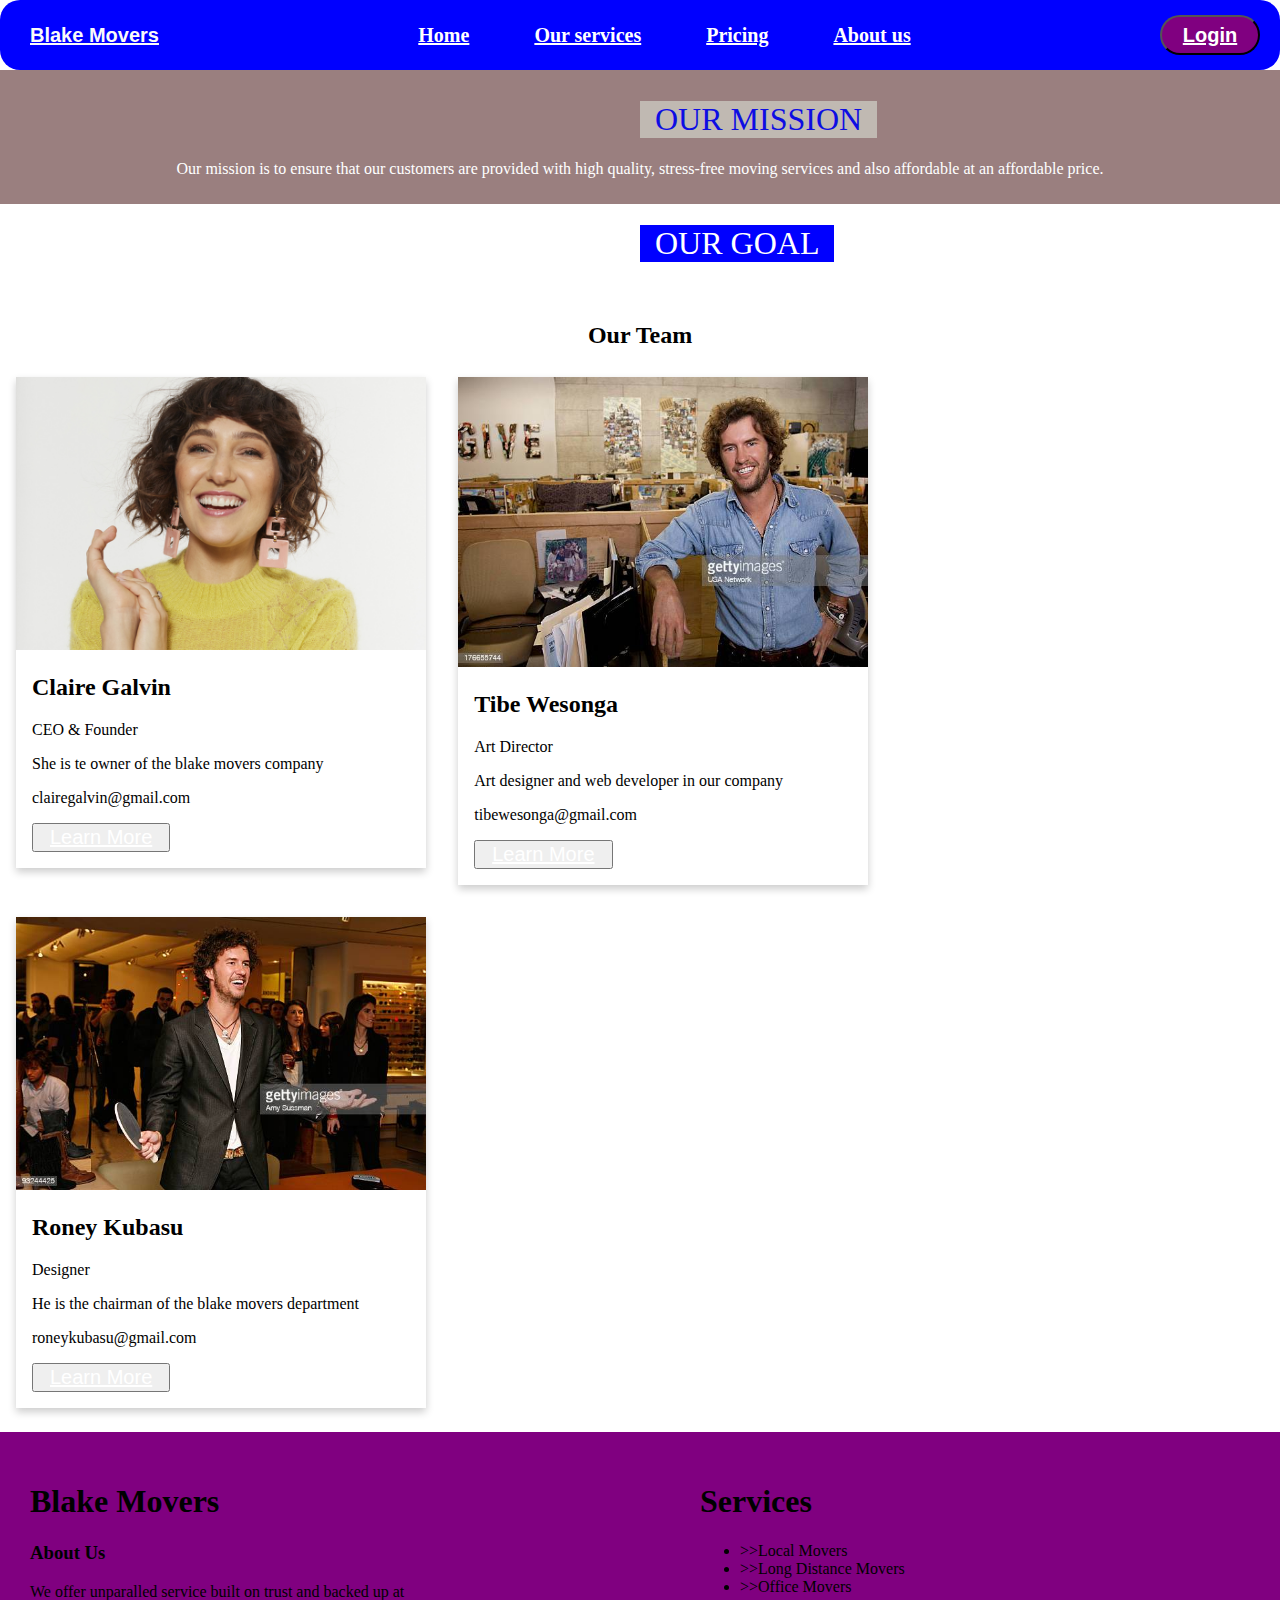
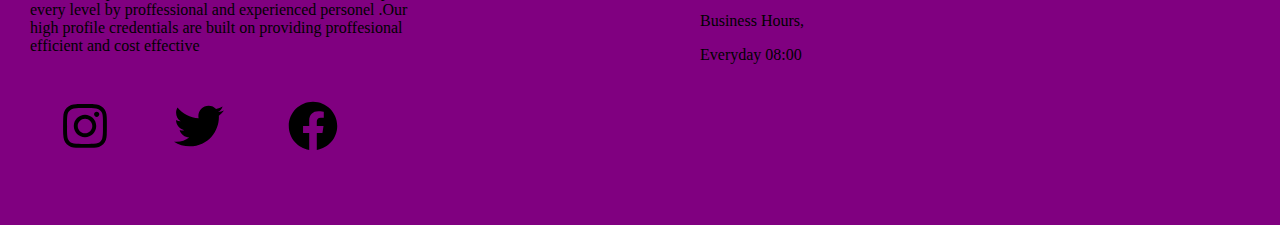
==== commit ae9f61da: "changes" ====
--- a/aboutus.html
+++ b/aboutus.html
@@ -7,18 +7,31 @@
     <link rel="stylesheet" href="aboutus.css">
 </head>
 <body>
-    <div class="navbar">
-        <div class="blake" >Blake Movers</div>
-        <div class="list">
-            <a href="Home">Home</a>
-            <a href="Our Services">Our Services</a>
-            <a href="Prising">Prising</a>
-            <a href="About Us">About Us</a>
+    <section>
+        <div class="nav">
+            <ul class="nav-ul">
+                <li><a href="" class="logo">Blake Movers</a></li>
+                <li>
+                    <div class="nav-links">
+                        <ul class="links">
+                            <li><a class="nav-hover" href="home.html">Home</a></li>
+                            <li><a class="nav-hover" href="#sec_h">Our services</a></li>
+                            <li><a class="nav-hover" href="indexx.html">Pricing</a></li>
+                            <li><a class="nav-hover" href="aboutus.html">About us</a></li>
+                        </ul>
+                    </div>
+                </li>
+                <li>
+                    <div class="nav-getstarted">
+                        <button id="log" onclick=""><a href="login.html" target="blank" style="color: white;">Login</a> </button>
+                            </li>
+                        </ul>
+                    </div>
+                </li>
+            </ul>
         </div>
-        <div>
-            <button class="btn">LOGIN</button>
-        </div>
-    </div>
+    
+    </section>
     <div class="sec1">
         <h1 class="hsec1">OUR MISSION</h1>
         <p class="p1" >Our mission is to ensure that our customers are provided with high quality, stress-free moving services and also affordable  at an affordable price.</p>
@@ -26,7 +39,77 @@
     <div class="sec2">
         <h1 class="hsec2">OUR GOAL</h1>
         <p class="p2">To faciltate effective and stress-free moving process.</p>
+    </div>
+    <h2 style="text-align:center">Our Team</h2>
+    <div class="row">
+      <div class="column">
+        <div class="card">
+          <img src="./assets/zoefosterblake1.jpg" alt="hvd6" style="width:100%">
+          <div class="container">
+            <h2>Claire Galvin</h2>
+            <p class="title">CEO & Founder</p>
+            <p>She is te owner of the blake movers company</p>
+            <p>clairegalvin@gmail.com</p>
+            <p><button class="button"><a href="https://youtu.be/IkVPDDcPf1U">Learn More</a></button></p>
+          </div>
+        </div>
+      </div>
+      <div class="column">
+        <div class="card">
+          <img src="assets/toms.jpg" alt="hrd" style="width:100%">
+          <div class="container">
+            <h2>Tibe Wesonga</h2>
+            <p class="title">Art Director</p>
+            <p>Art designer and web developer in our company</p>
+            <p>tibewesonga@gmail.com</p>
+            <p><button class="button"><a href="https://youtu.be/2warRbMFOpk">Learn More</a></button></p>
+          </div>
+        </div>
+      </div>
+      <div class="column">
+        <div class="card">
+          <img src="./assets/Roney.jpg" alt="John" style="width:100%">
+          <div class="container">
+            <h2>Roney  Kubasu</h2>
+            <p class="title">Designer</p>
+            <p>He is the chairman of the blake movers department</p>
+            <p>roneykubasu@gmail.com</p>
+            <p><button class="button"><a href="https://youtu.be/gsoWJ9pEr5c">Learn More</a></button></p>
+          </div>
+        </div>
+      </div>
     </div> 
+    
+    <footer>
+        <div class="ft">
+            <div class="ft_text">
+                <h1>Blake Movers</h1>
+                <h3>About Us</h3>
+                <p id="txt">We offer unparalled service built on trust and backed up at every level by proffessional and experienced personel .Our high profile credentials are built on providing proffesional efficient and cost effective</p>
+                <div class="icon">
+                    <svg class="svg" xmlns="http://www.w3.org/2000/svg" viewBox="0 0 448 512"><!--! Font Awesome Pro 6.1.1 by @fontawesome - https://fontawesome.com License - https://fontawesome.com/license (Commercial License) Copyright 2022 Fonticons, Inc. --><path d="M224.1 141c-63.6 0-114.9 51.3-114.9 114.9s51.3 114.9 114.9 114.9S339 319.5 339 255.9 287.7 141 224.1 141zm0 189.6c-41.1 0-74.7-33.5-74.7-74.7s33.5-74.7 74.7-74.7 74.7 33.5 74.7 74.7-33.6 74.7-74.7 74.7zm146.4-194.3c0 14.9-12 26.8-26.8 26.8-14.9 0-26.8-12-26.8-26.8s12-26.8 26.8-26.8 26.8 12 26.8 26.8zm76.1 27.2c-1.7-35.9-9.9-67.7-36.2-93.9-26.2-26.2-58-34.4-93.9-36.2-37-2.1-147.9-2.1-184.9 0-35.8 1.7-67.6 9.9-93.9 36.1s-34.4 58-36.2 93.9c-2.1 37-2.1 147.9 0 184.9 1.7 35.9 9.9 67.7 36.2 93.9s58 34.4 93.9 36.2c37 2.1 147.9 2.1 184.9 0 35.9-1.7 67.7-9.9 93.9-36.2 26.2-26.2 34.4-58 36.2-93.9 2.1-37 2.1-147.8 0-184.8zM398.8 388c-7.8 19.6-22.9 34.7-42.6 42.6-29.5 11.7-99.5 9-132.1 9s-102.7 2.6-132.1-9c-19.6-7.8-34.7-22.9-42.6-42.6-11.7-29.5-9-99.5-9-132.1s-2.6-102.7 9-132.1c7.8-19.6 22.9-34.7 42.6-42.6 29.5-11.7 99.5-9 132.1-9s102.7-2.6 132.1 9c19.6 7.8 34.7 22.9 42.6 42.6 11.7 29.5 9 99.5 9 132.1s2.7 102.7-9 132.1z"/></svg>
+                    <svg class="svg" xmlns="http://www.w3.org/2000/svg" viewBox="0 0 512 512"><!--! Font Awesome Pro 6.1.1 by @fontawesome - https://fontawesome.com License - https://fontawesome.com/license (Commercial License) Copyright 2022 Fonticons, Inc. --><path d="M459.37 151.716c.325 4.548.325 9.097.325 13.645 0 138.72-105.583 298.558-298.558 298.558-59.452 0-114.68-17.219-161.137-47.106 8.447.974 16.568 1.299 25.34 1.299 49.055 0 94.213-16.568 130.274-44.832-46.132-.975-84.792-31.188-98.112-72.772 6.498.974 12.995 1.624 19.818 1.624 9.421 0 18.843-1.3 27.614-3.573-48.081-9.747-84.143-51.98-84.143-102.985v-1.299c13.969 7.797 30.214 12.67 47.431 13.319-28.264-18.843-46.781-51.005-46.781-87.391 0-19.492 5.197-37.36 14.294-52.954 51.655 63.675 129.3 105.258 216.365 109.807-1.624-7.797-2.599-15.918-2.599-24.04 0-57.828 46.782-104.934 104.934-104.934 30.213 0 57.502 12.67 76.67 33.137 23.715-4.548 46.456-13.32 66.599-25.34-7.798 24.366-24.366 44.833-46.132 57.827 21.117-2.273 41.584-8.122 60.426-16.243-14.292 20.791-32.161 39.308-52.628 54.253z"/></svg>
+                    <svg class="svg" xmlns="http://www.w3.org/2000/svg" viewBox="0 0 512 512"><!--! Font Awesome Pro 6.1.1 by @fontawesome - https://fontawesome.com License - https://fontawesome.com/license (Commercial License) Copyright 2022 Fonticons, Inc. --><path d="M504 256C504 119 393 8 256 8S8 119 8 256c0 123.78 90.69 226.38 209.25 245V327.69h-63V256h63v-54.64c0-62.15 37-96.48 93.67-96.48 27.14 0 55.52 4.84 55.52 4.84v61h-31.28c-30.8 0-40.41 19.12-40.41 38.73V256h68.78l-11 71.69h-57.78V501C413.31 482.38 504 379.78 504 256z"/></svg>
+                </div>
+            </div>
+            <div class="ft_col">
+                <h1>Services</h1>
+                <div class="ls">
+                    <ul>
+                        <li>>>Local Movers</li>
+                        <li>>>Long Distance Movers</li>
+                        <li>>>Office Movers</li>
+                    </ul>
+                </div>
+                <div class="hours">
+                    <p>Business Hours,</p>
+                    <p>Everyday 08:00</p>
+                </div>
+            </div>
+        </div>
+    </footer> 
+  
+
         
     
 </body>
--- a/aboutus.css
+++ b/aboutus.css
@@ -4,14 +4,104 @@
     margin: 0;
 }
 
-.navbar{
+#log{
+    background-color: purple;
+    height: 40px;
+    width: 100px;
+    color: white;
+    border-radius: 30px;
+    font-size: large;
+    font-weight: bold;
+    
+    
+}
+.nav-hover{
+    color: white;
+}
+
+.nav{
+    padding-top: 15px;
+    padding-bottom: 15px;
     background-color: blue;
-    color: white;
+    font-weight: 900;
+    text-align: center;
+    border-radius: 20px;
+}
+.nav-ul {
     display: flex;
-    justify-content: space-around;
-    align-items: center;
-    text-align: center;
-}
+    justify-content: space-between;
+    align-items: center;
+    color: white;
+    
+}
+.links li,
+.nav-ul li {
+    display: inline-block;
+    align-items: center;
+    list-style-type: none;
+    
+}
+.nav-ul li {
+    margin-left: 20px;
+    margin-right: 20px;
+    font-size: 20px;
+    color: white;
+}
+.nav-hover:hover {
+    color: #ED661F;
+    border-bottom:#ED661F 1px solid;
+    padding-bottom: 5px;
+
+}
+
+
+.links,
+.nav-ul {
+    list-style: none;
+    margin: 0px;
+    padding: 0px;
+    list-style-type: none;
+    
+    
+
+}
+.logo {
+    font-family: 'Poppins', sans-serif;
+    font-size: 20px;
+    color: #FAFAFA;
+
+}
+.login li{
+    color: #FAFAFA;
+
+}
+
+
+.btn{
+    padding: 20px;
+    background-color: purple;
+    border-radius: 30px;
+    transition: 1.0s ease;
+
+}
+#log{
+    background-color: purple;
+    height: 40px;
+    width: 100px;
+    color: white;
+    border-radius: 30px;
+    font-size: large;
+    font-weight: bold;
+    
+    
+}
+
+
+.btn:hover{
+    color: seagreen;
+    background-color: red;
+}
+
 list a:hoover{
     color: brown;
 }
@@ -95,4 +185,58 @@
     padding-right: 15px;
     
 
-}+}
+.ft{
+    background-color: purple;
+    padding-bottom: 10px;
+    display: flex;
+}
+
+.ft_text{
+    margin: 30px;
+    
+    width: 30%;
+}
+
+.icons{
+    display: flex;
+    color: blue;
+}
+
+.svg{
+    width: 50px;
+    height: 50px;
+    margin: 30px;
+    color: blue;
+}
+
+.ft_col{
+  padding-left: 20%;
+  padding-top: 30px;
+  width: 30%;
+  /* display: inline-block; */
+}
+.column {
+    float: left;
+    width: 33.3%;
+    margin-bottom: 16px;
+    padding: 0 8px;
+  }
+  .card {
+    box-shadow: 0 4px 8px 0 rgba(0, 0, 0, 0.2);
+    margin: 8px;
+  }
+  .about-section {
+    padding: 50px;
+    text-align: center;
+    background-color: #474E5D;
+    color: white;
+  }
+  .container {
+    padding: 0 16px;
+  }
+  .container::after, .row::after {
+    content: "";
+    clear: both;
+    display: table;
+  }